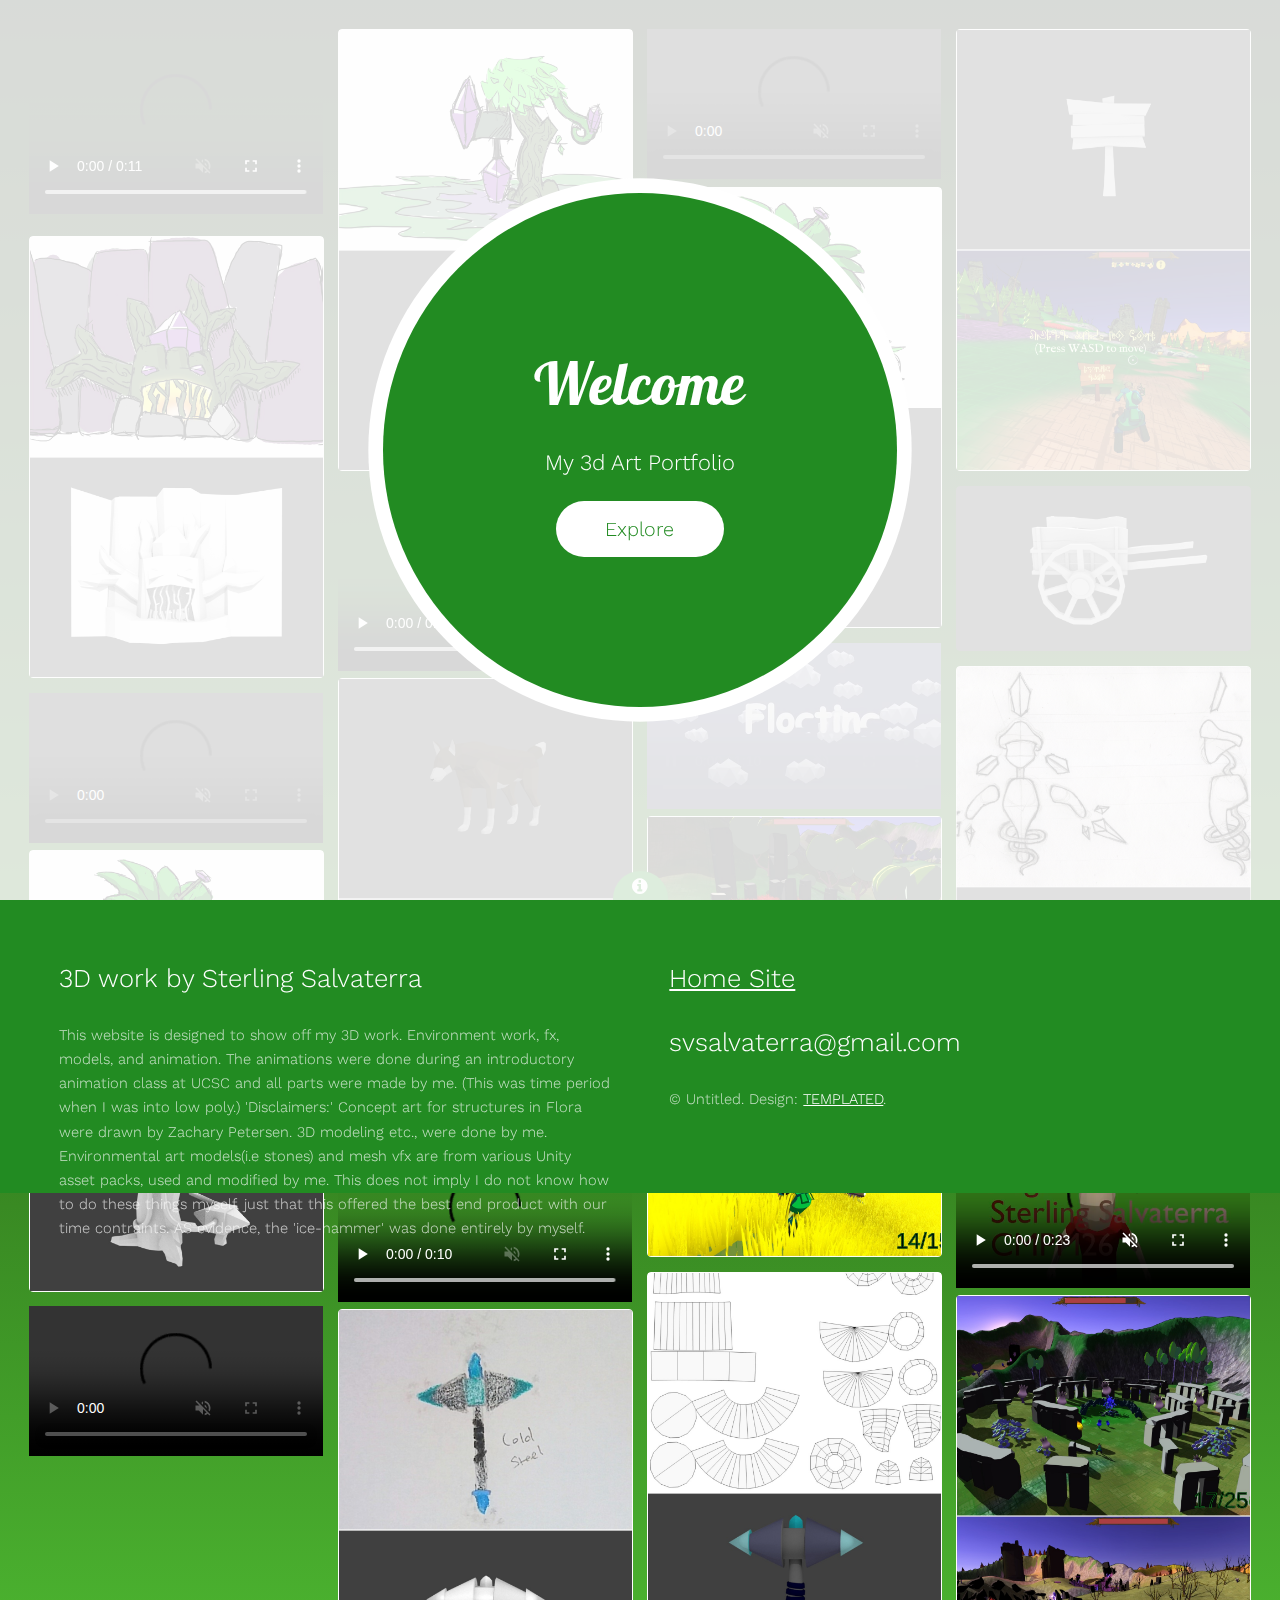
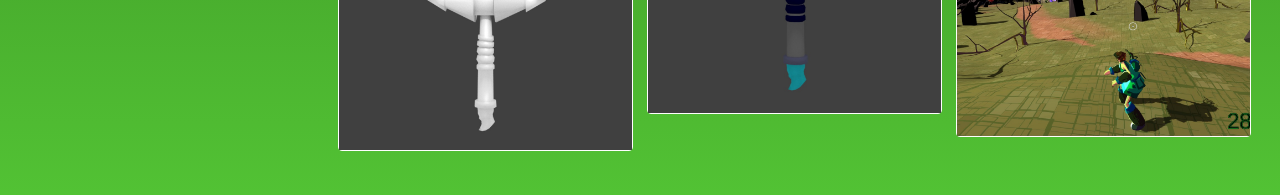
==== GalleryHtml/index.html @ 3c6c3f81 "Make first commit" ====
<!DOCTYPE HTML>
<!--
	Radius by TEMPLATED
	templated.co @templatedco
	Released for free under the Creative Commons Attribution 3.0 license (templated.co/license)
-->
<html>
	<head>
		<title>Radius by TEMPLATED</title>
		<meta charset="utf-8" />
		<meta name="viewport" content="width=device-width, initial-scale=1" />
		<link rel="stylesheet" href="assets/css/main.css" />
	</head>
	<body>

		<!-- Header -->
			<header id="header">
				<div class="inner">
					<div class="content">
						<h1>Welcome</h1>
						<h2>My 3d Art Portfolio</h2>
						<a href="" class="button big alt"><span>Explore</span></a>
					</div>
					<a href="#" class="button hidden"><span>Let's Go</span></a>
				</div>
			</header>

		<!-- Main -->
			<div id="main">
				<div class="inner">
					<div class="columns">

						<!-- Column 1 (horizontal, vertical, horizontal, vertical) -->
							<!--<div class="image fit">
								<a href=""><img src="images/test.png" alt="" /></a>
							</div>-->
                            <div class="image fit">
								<a>
                                <video autoplay="autoplay" loop="loop"  width="100%" heigth="100%" controls muted>
                                  <source src="images/Furnace.mp4" type="video/mp4" />
                                  <img src="images/FurnaceSC.png"></video></a>
                           </div>
							<div class="image fit">
								<a ><img src="images/pic02.jpg" alt="" /></a>
							</div>
							<a >
                                <video autoplay="autoplay" loop="loop"  width="100%" heigth="100%" controls muted>
                                  <source src="images/Heart.mp4" type="video/mp4" />
                                  <img src="images/HeartSC.png"></video></a>
							<div class="image fit">
								<a><img src="images/pic04.jpg" alt="" /></a>
							</div>
                        <a >
                                <video autoplay="autoplay" loop="loop"  width="100%" heigth="100%" controls muted>
                                  <source src="images/icehammervid.mp4" type="video/mp4" />
                                  <img src="images/icehammer_colored.png"></video></a>
                        

						<!-- Column 2 (vertical, horizontal, vertical, horizontal) -->
							<div class="image fit">
								<a ><img src="images/pic06.jpg" alt="" /></a>
							</div>
							<a >
                                <video autoplay="autoplay" loop="loop"  width="100%" heigth="100%" controls muted>
                                  <source src="images/Spawner.mp4" type="video/mp4" />
                                  <img src="images/SpawnerSc.png"></video></a>
							<div class="image fit">
								<a ><img src="images/wolf.jpg" alt="" /></a>
							</div>
							<a >
                                <video autoplay="autoplay" loop="loop"  width="100%" heigth="100%" controls muted>
                                  <source src="images/Orbit.mp4" type="video/mp4" />
                                  <img src="images/SlowShrine.png"></video></a>
                          <div class="image fit">
								<a ><img src="images/BasicIceHammer.jpg" alt="" /></a>
							</div>

						<!-- Column 3 (horizontal, vertical, horizontal, vertical) -->
							<a>
                                <video autoplay="autoplay" loop="loop"  width="100%" heigth="100%" controls muted>
                                  <source src="images/Generator.mp4" type="video/mp4" />
                                  <img src="images/GeneratorSC.png"></video></a>
							<div class="image fit">
								<a><img src="images/pic04.jpg" alt="" /></a>
							</div>
							<a >
                                <video autoplay="autoplay" loop="loop"  width="100%" heigth="100%" controls muted>
                                  <source src="images/Long%20Project.mp4" type="video/mp4" />
                                  <img src="images/SpawnerSc.png"></video></a>
							<div class="image fit">
								<a ><img src="images/env.jpg" alt="" /></a>
							</div>
                        <div class="image fit">
								<a ><img src="images/UVIceHammer.jpg" alt="" /></a>
							</div>

						<!-- Column 4 (vertical, horizontal, vertical, horizontal) -->
							<div class="image fit">
								<a ><img src="images/Sign.jpg" alt="" /></a>
							</div>
							<div class="image fit">
								<a><img src="images/cart.png" alt="" /></a>
							</div>
							<div class="image fit">
								<a><img src="images/conceptMonst.jpg" alt="" /></a>
							</div>
							<a>
                                <video autoplay="autoplay" loop="loop"  width="100%" heigth="100%" controls muted>
                                  <source src="images/Popped.mp4" type="video/mp4" />
                                  <img src="images/NecroShrine.png"></video></a>
                        <div class="image fit">
								<a ><img src="images/env1.jpg" alt="" /></a>
							</div>
					</div>
				</div>
			</div>

		<!-- Footer -->
			<footer id="footer">
				<a href="#" class="info fa fa-info-circle"><span>About</span></a>
				<div class="inner">
					<div class="content">
						<h3>3D work by Sterling Salvaterra</h3>
						<p>This website is designed to show off my 3D work. Environment work, fx, models, and animation. The animations were done during an introductory animation class at UCSC and all parts were made by me. (This was time period when I was into low poly.) 'Disclaimers:' Concept art for structures in Flora were drawn by Zachary Petersen. 3D modeling etc., were done by me. Environmental art models(i.e stones) and mesh vfx are from various Unity asset packs, used and modified by me. This does not imply I do not know how to do these things myself, just that this offered the best end product with our time contraints. AS evidence, the 'ice-hammer' was done entirely by myself.</p>
					</div>
					<div class="copyright">
						<a href='../index.html'><h3>Home Site</h3></a>
                        <h3>svsalvaterra@gmail.com</h3>
						&copy; Untitled. Design: <a href="https://templated.co">TEMPLATED</a>. 
					</div>
				</div>
			</footer>

		<!-- Scripts -->
			<script src="assets/js/jquery.min.js"></script>
			<script src="assets/js/skel.min.js"></script>
			<script src="assets/js/util.js"></script>
			<script src="assets/js/main.js"></script>

	</body>
</html>
---- GalleryHtml/assets/css/main.css ----
@import url(font-awesome.min.css);
@import url(https://fonts.googleapis.com/css?family=Pattaya|Work+Sans:400,200,300);

/*
	Radius by TEMPLATED
	templated.co @templatedco
	Released for free under the Creative Commons Attribution 3.0 license (templated.co/license)
*/

/* Reset */

	html, body, div, span, applet, object, iframe, h1, h2, h3, h4, h5, h6, p, blockquote, pre, a, abbr, acronym, address, big, cite, code, del, dfn, em, img, ins, kbd, q, s, samp, small, strike, strong, sub, sup, tt, var, b, u, i, center, dl, dt, dd, ol, ul, li, fieldset, form, label, legend, table, caption, tbody, tfoot, thead, tr, th, td, article, aside, canvas, details, embed, figure, figcaption, footer, header, hgroup, menu, nav, output, ruby, section, summary, time, mark, audio, video {
		margin: 0;
		padding: 0;
		border: 0;
		font-size: 100%;
		font: inherit;
		vertical-align: baseline;
	}

	article, aside, details, figcaption, figure, footer, header, hgroup, menu, nav, section {
		display: block;
	}

	body {
		line-height: 1;
	}


	ol, ul {
		list-style: none;
	}

	blockquote, q {
		quotes: none;
	}

	blockquote:before, blockquote:after, q:before, q:after {
		content: '';
		content: none;
	}

	table {
		border-collapse: collapse;
		border-spacing: 0;
	}

	body {
		-webkit-text-size-adjust: none;
	}

/* Box Model */

	*, *:before, *:after {
		-moz-box-sizing: border-box;
		-webkit-box-sizing: border-box;
		box-sizing: border-box;
	}

/* Basic */

	@-ms-viewport {
		width: device-width;
	}

	@media screen and (max-width: 480px) {

		html, body {
			min-width: 320px;
		}

	}

	body {
		background: #fff;
	}

		body.is-loading *, body.is-loading *:before, body.is-loading *:after {
			-moz-animation: none !important;
			-webkit-animation: none !important;
			-ms-animation: none !important;
			animation: none !important;
			-moz-transition: none !important;
			-webkit-transition: none !important;
			-ms-transition: none !important;
			transition: none !important;
		}

/* Type */

	body {
		background-color: #fff;
		color: #444;
	}

	body, input, select, textarea {
		font-family: "Work Sans", sans-serif;
		font-size: 13pt;
		font-weight: 300;
		line-height: 1.65;
	}

		@media screen and (max-width: 1680px) {

			body, input, select, textarea {
				font-size: 11pt;
			}

		}

		@media screen and (max-width: 1280px) {

			body, input, select, textarea {
				font-size: 11pt;
			}

		}

		@media screen and (max-width: 980px) {

			body, input, select, textarea {
				font-size: 12pt;
			}

		}

		@media screen and (max-width: 736px) {

			body, input, select, textarea {
				font-size: 12pt;
			}

		}

		@media screen and (max-width: 480px) {

			body, input, select, textarea {
				font-size: 12pt;
			}

		}

	a {
		text-decoration: underline;
		outline: 0;
	}

		a:hover {
			text-decoration: none;
		}

	strong, b {
		font-weight: 300;
	}

	em, i {
		font-style: italic;
	}

	p {
		margin: 0 0 2em 0;
	}

	h1, h2, h3, h4, h5, h6 {
		font-weight: 300;
		line-height: 1.5;
		margin: 0 0 1em 0;
	}

		h1 a, h2 a, h3 a, h4 a, h5 a, h6 a {
			color: inherit;
			text-decoration: none;
		}

	h2 {
		font-size: 1.75em;
	}

	h3 {
		font-size: 1.35em;
	}

	h4 {
		font-size: 1.1em;
	}

	h5 {
		font-size: 0.9em;
	}

	h6 {
		font-size: 0.7em;
	}

	sub {
		font-size: 0.8em;
		position: relative;
		top: 0.5em;
	}

	sup {
		font-size: 0.8em;
		position: relative;
		top: -0.5em;
	}

	blockquote {
		border-left: solid 4px;
		font-style: italic;
		margin: 0 0 2em 0;
		padding: 0.5em 0 0.5em 2em;
	}

	code {
		border-radius: 4px;
		border: solid 1px;
		font-family: "Courier New", monospace;
		font-size: 0.9em;
		margin: 0 0.25em;
		padding: 0.25em 0.65em;
	}

	pre {
		-webkit-overflow-scrolling: touch;
		font-family: "Courier New", monospace;
		font-size: 0.9em;
		margin: 0 0 2em 0;
	}

		pre code {
			display: block;
			line-height: 1.75;
			padding: 1em 1.5em;
			overflow-x: auto;
		}

	hr {
		border: 0;
		border-bottom: solid 1px;
		margin: 2em 0;
	}

		hr.major {
			margin: 3em 0;
		}

	.align-left {
		text-align: left;
	}

	.align-center {
		text-align: center;
	}

	.align-right {
		text-align: right;
	}

	input, select, textarea {
		color: #555;
	}

	a {
		color: #228B22;
	}

	strong, b {
		color: #555;
	}

	h1, h2, h3, h4, h5, h6 {
		color: #555;
	}

	blockquote {
		border-left-color: rgba(144, 144, 144, 0.25);
	}

	code {
		background: rgba(144, 144, 144, 0.075);
		border-color: rgba(144, 144, 144, 0.25);
	}

	hr {
		border-bottom-color: rgba(144, 144, 144, 0.25);
	}

/* Box */

	.box {
		border-radius: 4px;
		border: solid 1px;
		margin-bottom: 2em;
		padding: 1.5em;
	}

		.box > :last-child,
		.box > :last-child > :last-child,
		.box > :last-child > :last-child > :last-child {
			margin-bottom: 0;
		}

		.box.alt {
			border: 0;
			border-radius: 0;
			padding: 0;
		}

	.box {
		border-color: rgba(144, 144, 144, 0.25);
	}

/* Button */

	input[type="submit"],
	input[type="reset"],
	input[type="button"],
	button,
	.button {
		-moz-appearance: none;
		-webkit-appearance: none;
		-ms-appearance: none;
		appearance: none;
		-moz-transition: background-color 0.2s ease-in-out, color 0.2s ease-in-out;
		-webkit-transition: background-color 0.2s ease-in-out, color 0.2s ease-in-out;
		-ms-transition: background-color 0.2s ease-in-out, color 0.2s ease-in-out;
		transition: background-color 0.2s ease-in-out, color 0.2s ease-in-out;
		border-radius: 4px;
		border: 0;
		cursor: pointer;
		display: inline-block;
		font-weight: 300;
		height: 2.85em;
		line-height: 2.95em;
		padding: 0 2.5em;
		text-align: center;
		text-decoration: none;
		white-space: nowrap;
	}

		input[type="submit"].icon,
		input[type="reset"].icon,
		input[type="button"].icon,
		button.icon,
		.button.icon {
			padding-left: 1.35em;
		}

			input[type="submit"].icon:before,
			input[type="reset"].icon:before,
			input[type="button"].icon:before,
			button.icon:before,
			.button.icon:before {
				margin-right: 0.5em;
			}

		input[type="submit"].alt,
		input[type="reset"].alt,
		input[type="button"].alt,
		button.alt,
		.button.alt {
			background: #FFF;
			color: #228B22;
		}

		input[type="submit"].fit,
		input[type="reset"].fit,
		input[type="button"].fit,
		button.fit,
		.button.fit {
			display: block;
			margin: 0 0 1em 0;
			width: 100%;
		}

		input[type="submit"].small,
		input[type="reset"].small,
		input[type="button"].small,
		button.small,
		.button.small {
			font-size: 0.8em;
		}

		input[type="submit"].big,
		input[type="reset"].big,
		input[type="button"].big,
		button.big,
		.button.big {
			font-size: 1.35em;
		}

		input[type="submit"].disabled, input[type="submit"]:disabled,
		input[type="reset"].disabled,
		input[type="reset"]:disabled,
		input[type="button"].disabled,
		input[type="button"]:disabled,
		button.disabled,
		button:disabled,
		.button.disabled,
		.button:disabled {
			-moz-pointer-events: none;
			-webkit-pointer-events: none;
			-ms-pointer-events: none;
			pointer-events: none;
			opacity: 0.25;
		}

		@media screen and (max-width: 480px) {

			input[type="submit"],
			input[type="reset"],
			input[type="button"],
			button,
			.button {
				padding: 0;
			}

		}

/* Form */

	form {
		margin: 0 0 2em 0;
	}

	label {
		display: block;
		font-size: 0.9em;
		font-weight: 300;
		margin: 0 0 1em 0;
	}

	input[type="text"],
	input[type="password"],
	input[type="email"],
	select,
	textarea {
		-moz-appearance: none;
		-webkit-appearance: none;
		-ms-appearance: none;
		appearance: none;
		border-radius: 4px;
		border: none;
		border: solid 1px;
		color: inherit;
		display: block;
		outline: 0;
		padding: 0 1em;
		text-decoration: none;
		width: 100%;
	}

		input[type="text"]:invalid,
		input[type="password"]:invalid,
		input[type="email"]:invalid,
		select:invalid,
		textarea:invalid {
			box-shadow: none;
		}

	.select-wrapper {
		text-decoration: none;
		display: block;
		position: relative;
	}

		.select-wrapper:before {
			-moz-osx-font-smoothing: grayscale;
			-webkit-font-smoothing: antialiased;
			font-family: FontAwesome;
			font-style: normal;
			font-weight: normal;
			text-transform: none !important;
		}

		.select-wrapper:before {
			content: '\f078';
			display: block;
			height: 2.75em;
			line-height: 2.75em;
			pointer-events: none;
			position: absolute;
			right: 0;
			text-align: center;
			top: 0;
			width: 2.75em;
		}

		.select-wrapper select::-ms-expand {
			display: none;
		}

	input[type="text"],
	input[type="password"],
	input[type="email"],
	select {
		height: 2.75em;
	}

	textarea {
		padding: 0.75em 1em;
	}

	input[type="checkbox"],
	input[type="radio"] {
		-moz-appearance: none;
		-webkit-appearance: none;
		-ms-appearance: none;
		appearance: none;
		display: block;
		float: left;
		margin-right: -2em;
		opacity: 0;
		width: 1em;
		z-index: -1;
	}

		input[type="checkbox"] + label,
		input[type="radio"] + label {
			text-decoration: none;
			cursor: pointer;
			display: inline-block;
			font-size: 1em;
			font-weight: 300;
			padding-left: 2.4em;
			padding-right: 0.75em;
			position: relative;
		}

			input[type="checkbox"] + label:before,
			input[type="radio"] + label:before {
				-moz-osx-font-smoothing: grayscale;
				-webkit-font-smoothing: antialiased;
				font-family: FontAwesome;
				font-style: normal;
				font-weight: normal;
				text-transform: none !important;
			}

			input[type="checkbox"] + label:before,
			input[type="radio"] + label:before {
				border-radius: 4px;
				border: solid 1px;
				content: '';
				display: inline-block;
				height: 1.65em;
				left: 0;
				line-height: 1.58125em;
				position: absolute;
				text-align: center;
				top: 0;
				width: 1.65em;
			}

		input[type="checkbox"]:checked + label:before,
		input[type="radio"]:checked + label:before {
			content: '\f00c';
		}

	input[type="checkbox"] + label:before {
		border-radius: 4px;
	}

	input[type="radio"] + label:before {
		border-radius: 100%;
	}

	::-webkit-input-placeholder {
		opacity: 1.0;
	}

	:-moz-placeholder {
		opacity: 1.0;
	}

	::-moz-placeholder {
		opacity: 1.0;
	}

	:-ms-input-placeholder {
		opacity: 1.0;
	}

	.formerize-placeholder {
		opacity: 1.0;
	}

	label {
		color: #555;
	}

	input[type="text"],
	input[type="password"],
	input[type="email"],
	select,
	textarea {
		background: rgba(144, 144, 144, 0.075);
		border-color: rgba(144, 144, 144, 0.25);
	}

		input[type="text"]:focus,
		input[type="password"]:focus,
		input[type="email"]:focus,
		select:focus,
		textarea:focus {
			border-color: #228B22;
			box-shadow: 0 0 0 1px #228B22;
		}

	.select-wrapper:before {
		color: rgba(144, 144, 144, 0.25);
	}

	input[type="checkbox"] + label,
	input[type="radio"] + label {
		color: #444;
	}

		input[type="checkbox"] + label:before,
		input[type="radio"] + label:before {
			background: rgba(144, 144, 144, 0.075);
			border-color: rgba(144, 144, 144, 0.25);
		}

	input[type="checkbox"]:checked + label:before,
	input[type="radio"]:checked + label:before {
		background-color: #228B22;
		border-color: #228B22;
		color: #ffffff;
	}

	input[type="checkbox"]:focus + label:before,
	input[type="radio"]:focus + label:before {
		border-color: #228B22;
		box-shadow: 0 0 0 1px #228B22;
	}

	::-webkit-input-placeholder {
		color: #bbb !important;
	}

	:-moz-placeholder {
		color: #bbb !important;
	}

	::-moz-placeholder {
		color: #bbb !important;
	}

	:-ms-input-placeholder {
		color: #bbb !important;
	}

	.formerize-placeholder {
		color: #bbb !important;
	}

/* Icon */

	.icon {
		text-decoration: none;
		border-bottom: none;
		position: relative;
	}

		.icon:before {
			-moz-osx-font-smoothing: grayscale;
			-webkit-font-smoothing: antialiased;
			font-family: FontAwesome;
			font-style: normal;
			font-weight: normal;
			text-transform: none !important;
		}

		.icon > .label {
			display: none;
		}

/* Image */

	.image {
		border-radius: 4px;
		border: 0;
		display: inline-block;
		position: relative;
	}

		.image img {
			border-radius: 4px;
			display: block;
		}

		.image.left, .image.right {
			max-width: 40%;
		}

			.image.left img, .image.right img {
				width: 100%;
			}

		.image.left {
			float: left;
			margin: 0 1.5em 1em 0;
			top: 0.25em;
		}

		.image.right {
			float: right;
			margin: 0 0 1em 1.5em;
			top: 0.25em;
		}

		.image.fit {
			display: block;
			margin: 0 0 2em 0;
			width: 100%;
		}

			.image.fit img {
				width: 100%;
			}

		.image.main {
			display: block;
			margin: 0 0 3em 0;
			width: 100%;
		}

			.image.main img {
				width: 100%;
			}

/* List */

	ol {
		list-style: decimal;
		margin: 0 0 2em 0;
		padding-left: 1.25em;
	}

		ol li {
			padding-left: 0.25em;
		}

	ul {
		list-style: disc;
		margin: 0 0 2em 0;
		padding-left: 1em;
	}

		ul li {
			padding-left: 0.5em;
		}

		ul.alt {
			list-style: none;
			padding-left: 0;
		}

			ul.alt li {
				border-top: solid 1px;
				padding: 0.5em 0;
			}

				ul.alt li:first-child {
					border-top: 0;
					padding-top: 0;
				}

		ul.icons {
			cursor: default;
			list-style: none;
			padding-left: 0;
		}

			ul.icons li {
				display: inline-block;
				padding: 0 1em 0 0;
			}

				ul.icons li:last-child {
					padding-right: 0;
				}

				ul.icons li .icon:before {
					font-size: 2em;
				}

		ul.actions {
			cursor: default;
			list-style: none;
			padding-left: 0;
		}

			ul.actions li {
				display: inline-block;
				padding: 0 1em 0 0;
				vertical-align: middle;
			}

				ul.actions li:last-child {
					padding-right: 0;
				}

			ul.actions.small li {
				padding: 0 0.5em 0 0;
			}

			ul.actions.vertical li {
				display: block;
				padding: 1em 0 0 0;
			}

				ul.actions.vertical li:first-child {
					padding-top: 0;
				}

				ul.actions.vertical li > * {
					margin-bottom: 0;
				}

			ul.actions.vertical.small li {
				padding: 0.5em 0 0 0;
			}

				ul.actions.vertical.small li:first-child {
					padding-top: 0;
				}

			ul.actions.fit {
				display: table;
				margin-left: -1em;
				padding: 0;
				table-layout: fixed;
				width: calc(100% + 1em);
			}

				ul.actions.fit li {
					display: table-cell;
					padding: 0 0 0 1em;
				}

					ul.actions.fit li > * {
						margin-bottom: 0;
					}

				ul.actions.fit.small {
					margin-left: -0.5em;
					width: calc(100% + 0.5em);
				}

					ul.actions.fit.small li {
						padding: 0 0 0 0.5em;
					}

			@media screen and (max-width: 480px) {

				ul.actions {
					margin: 0 0 2em 0;
				}

					ul.actions li {
						padding: 1em 0 0 0;
						display: block;
						text-align: center;
						width: 100%;
					}

						ul.actions li:first-child {
							padding-top: 0;
						}

						ul.actions li > * {
							width: 100%;
							margin: 0 !important;
						}

							ul.actions li > *.icon:before {
								margin-left: -2em;
							}

					ul.actions.small li {
						padding: 0.5em 0 0 0;
					}

						ul.actions.small li:first-child {
							padding-top: 0;
						}

			}

	dl {
		margin: 0 0 2em 0;
	}

		dl dt {
			display: block;
			font-weight: 300;
			margin: 0 0 1em 0;
		}

		dl dd {
			margin-left: 2em;
		}

	ul.alt li {
		border-top-color: rgba(144, 144, 144, 0.25);
	}

/* Columns */

	.columns {
		position: relative;
		-moz-column-count: 4;
		-webkit-column-count: 4;
		column-count: 4;
		-moz-column-gap: 1em;
		-webkit-column-gap: 1em;
		column-gap: 1em;
	}

		.columns .image {
			position: relative;
			display: inline-block;
			margin: 0 0 .5em;
			width: 100%;
			overflow: hidden;
		}

			.columns .image img {
				-moz-transition: -moz-transform 0.2s ease-in-out;
				-webkit-transition: -webkit-transform 0.2s ease-in-out;
				-ms-transition: -ms-transform 0.2s ease-in-out;
				transition: transform 0.2s ease-in-out;
				-webkit-backface-visibility: hidden;
				-webkit-transform: translate3D(0, 0, 0);
			}

			.columns .image:hover img {
				-moz-transform: scale(1.1);
				-webkit-transform: scale(1.1);
				-ms-transform: scale(1.1);
				transform: scale(1.1);
			}

		@media screen and (max-width: 736px) {

			.columns {
				-moz-column-count: 2;
				-webkit-column-count: 2;
				column-count: 2;
			}

		}

		@media screen and (max-width: 480px) {

			.columns {
				-moz-column-count: 1;
				-webkit-column-count: 1;
				column-count: 1;
			}

		}

/* Preview */

	#preview {
		position: relative;
		padding: 1em;
	}

		#preview .inner {
			max-width: 70em;
			margin: 0 auto;
		}

		#preview .image {
			margin: 0;
		}

		#preview.vertical .inner {
			display: -ms-flexbox;
			display: -moz-flex;
			display: -webkit-flex;
			display: -ms-flex;
			display: flex;
		}

			#preview.vertical .inner .image {
				-ms-flex: 1 1 calc(100% - 50px);
				flex: 1 1 calc(100% - 50px);
				max-width: 100%;
				width: 50%;
			}

			#preview.vertical .inner .content {
				-ms-flex: 1 1 calc(100% - 50px);
				flex: 1 1 calc(100% - 50px);
				max-width: 100%;
				width: 50%;
			}

		#preview .nav {
			-moz-transition: background-color 0.2s ease-in-out;
			-webkit-transition: background-color 0.2s ease-in-out;
			-ms-transition: background-color 0.2s ease-in-out;
			transition: background-color 0.2s ease-in-out;
			position: fixed;
			height: 2em;
			width: 2em;
			background: #fff;
			border-radius: 100%;
			line-height: 2em;
			top: 50%;
			font-size: 1.75em;
			text-align: center;
			z-index: 10003;
		}

			#preview .nav:hover {
				background: #FFF;
			}

			#preview .nav.previous {
				left: -.4em;
			}

			#preview .nav.next {
				right: -.4em;
			}

		#preview .content {
			padding: 3em 2em;
		}

			#preview .content header h2 {
				font-size: 2.5em;
				color: #228B22;
			}

		@media screen and (max-width: 1680px) {

			#preview .inner {
				max-width: 55em;
			}

		}

		@media screen and (max-width: 980px) {

			#preview.vertical .inner {
				-moz-flex-wrap: wrap;
				-webkit-flex-wrap: wrap;
				-ms-flex-wrap: wrap;
				flex-wrap: wrap;
			}

		}

		@media screen and (max-width: 736px) {

			#preview .content {
				padding: 2em;
			}

				#preview .content header h2 {
					font-size: 2em;
				}

		}

/* Section/Article */

	section.special, article.special {
		text-align: center;
	}

	header p {
		position: relative;
		margin: 0 0 1.5em 0;
	}

	header h2 + p {
		font-size: 1.25em;
		margin-top: -1em;
	}

	header h3 + p {
		font-size: 1.1em;
		margin-top: -0.8em;
	}

	header h4 + p,
	header h5 + p,
	header h6 + p {
		font-size: 0.9em;
		margin-top: -0.6em;
	}

	header p {
		color: #bbb;
	}

/* Table */

	.table-wrapper {
		-webkit-overflow-scrolling: touch;
		overflow-x: auto;
	}

	table {
		margin: 0 0 2em 0;
		width: 100%;
	}

		table tbody tr {
			border: solid 1px;
			border-left: 0;
			border-right: 0;
		}

		table td {
			padding: 0.75em 0.75em;
		}

		table th {
			font-size: 0.9em;
			font-weight: 300;
			padding: 0 0.75em 0.75em 0.75em;
			text-align: left;
		}

		table thead {
			border-bottom: solid 2px;
		}

		table tfoot {
			border-top: solid 2px;
		}

		table.alt {
			border-collapse: separate;
		}

			table.alt tbody tr td {
				border: solid 1px;
				border-left-width: 0;
				border-top-width: 0;
			}

				table.alt tbody tr td:first-child {
					border-left-width: 1px;
				}

			table.alt tbody tr:first-child td {
				border-top-width: 1px;
			}

			table.alt thead {
				border-bottom: 0;
			}

			table.alt tfoot {
				border-top: 0;
			}

	table tbody tr {
		border-color: rgba(144, 144, 144, 0.25);
	}

		table tbody tr:nth-child(2n + 1) {
			background-color: rgba(144, 144, 144, 0.075);
		}

	table th {
		color: #555;
	}

	table thead {
		border-bottom-color: rgba(144, 144, 144, 0.25);
	}

	table tfoot {
		border-top-color: rgba(144, 144, 144, 0.25);
	}

	table.alt tbody tr td {
		border-color: rgba(144, 144, 144, 0.25);
	}

/* Header */

	#header {
		-moz-transition: background 1s ease-in-out, height 0.2s ease-in-out;
		-webkit-transition: background 1s ease-in-out, height 0.2s ease-in-out;
		-ms-transition: background 1s ease-in-out, height 0.2s ease-in-out;
		transition: background 1s ease-in-out, height 0.2s ease-in-out;
		display: -moz-flex;
		display: -webkit-flex;
		display: -ms-flex;
		display: flex;
		-moz-justify-content: center;
		-webkit-justify-content: center;
		-ms-justify-content: center;
		justify-content: center;
		-moz-align-items: center;
		-webkit-align-items: center;
		-ms-align-items: center;
		align-items: center;
		display: -ms-flexbox;
		-ms-flex-align: center;
		-ms-flex-pack: center;
		background: rgba(254, 254, 254, 0.85);
		position: fixed;
		top: 0;
		width: 100%;
		height: 100vh;
		z-index: 10001;
	}

		#header .inner {
			-moz-transition: height 0.2s ease-in-out, width 0.2s ease-in-out;
			-webkit-transition: height 0.2s ease-in-out, width 0.2s ease-in-out;
			-ms-transition: height 0.2s ease-in-out, width 0.2s ease-in-out;
			transition: height 0.2s ease-in-out, width 0.2s ease-in-out;
			display: -moz-flex;
			display: -webkit-flex;
			display: -ms-flex;
			display: flex;
			-moz-flex-direction: column;
			-webkit-flex-direction: column;
			-ms-flex-direction: column;
			flex-direction: column;
			-moz-justify-content: center;
			-webkit-justify-content: center;
			-ms-justify-content: center;
			justify-content: center;
			-moz-align-items: center;
			-webkit-align-items: center;
			-ms-align-items: center;
			align-items: center;
			display: -ms-flexbox;
			-ms-flex-align: center;
			-ms-flex-pack: center;
			background: #228B22;
			border-radius: 100%;
			width: 35em;
			height: 35em;
			padding: 4em;
			text-align: center;
			box-shadow: 0 0 0 1em #FFF;
			cursor: default;
		}

			#header .inner .content {
				-moz-transition: opacity 1s ease-in-out;
				-webkit-transition: opacity 1s ease-in-out;
				-ms-transition: opacity 1s ease-in-out;
				transition: opacity 1s ease-in-out;
				opacity: 1;
			}

				#header .inner .content h1 {
					font-size: 4em;
					font-family: 'Pattaya', sans-serif;
					margin: 0 0 .25em 0;
					color: #fff;
				}

				#header .inner .content h2 {
					font-size: 1.5em;
					color: #fff;
					margin: 0 0 1em 0;
				}

			#header .inner .button {
				-moz-transition: background 1s ease-in-out;
				-webkit-transition: background 1s ease-in-out;
				-ms-transition: background 1s ease-in-out;
				transition: background 1s ease-in-out;
				margin: 0;
				border-radius: 30px;
			}

				#header .inner .button.hidden {
					display: none;
					cursor: pointer;
				}

			#header .inner.hidden {
				display: none;
			}

		#header.hide, #header.preview {
			-moz-transition: background 0.2s ease-in-out, height 1s ease-in-out;
			-webkit-transition: background 0.2s ease-in-out, height 1s ease-in-out;
			-ms-transition: background 0.2s ease-in-out, height 1s ease-in-out;
			transition: background 0.2s ease-in-out, height 1s ease-in-out;
			background: none;
			height: 0;
		}

			#header.hide .inner, #header.preview .inner {
				height: 6em;
				width: 6em;
				padding: 2em;
			}

				#header.hide .inner .content, #header.preview .inner .content {
					opacity: 0;
				}

					#header.hide .inner .content h1, #header.preview .inner .content h1 {
						display: none;
					}

					#header.hide .inner .content h2, #header.preview .inner .content h2 {
						display: none;
					}

			#header.hide .button.big, #header.preview .button.big {
				display: none;
			}

			#header.hide .button.hidden, #header.preview .button.hidden {
				text-decoration: none;
				padding-top: 1.5em;
				padding-left: 0;
				padding-right: 0;
				background: none;
				display: inline-block;
			}

				#header.hide .button.hidden:before, #header.preview .button.hidden:before {
					-moz-osx-font-smoothing: grayscale;
					-webkit-font-smoothing: antialiased;
					font-family: FontAwesome;
					font-style: normal;
					font-weight: normal;
					text-transform: none !important;
				}

				#header.hide .button.hidden:before, #header.preview .button.hidden:before {
					content: '\f015';
					color: #FFF;
					font-size: 1.5em;
				}

				#header.hide .button.hidden span, #header.preview .button.hidden span {
					display: none;
				}

		@media screen and (max-width: 736px) {

			#header .inner {
				width: 25em;
				height: 25em;
				font-size: .75em;
				padding: 3em;
			}

		}

		@media screen and (max-width: 480px) {

			#header .inner {
				width: 26em;
				height: 26em;
				padding: 2em;
				font-size: .65em;
			}

				#header .inner .button {
					padding-left: 2em;
					padding-right: 2em;
				}

		}

/* Main */

	#main {
		padding: 2em;
       background: #52c234;  /* fallback for old browsers */
background: -webkit-linear-gradient(to bottom, #061700, #52c234);  /* Chrome 10-25, Safari 5.1-6 */
background: linear-gradient(to bottom, #061700, #52c234); /* W3C, IE 10+/ Edge, Firefox 16+, Chrome 26+, Opera 12+, Safari 7+ */


	}

		#main .inner {
			max-width: 100%;
		}

/* Footer */

	#footer {
		-moz-transition: bottom 0.2s ease;
		-webkit-transition: bottom 0.2s ease;
		-ms-transition: bottom 0.2s ease;
		transition: bottom 0.2s ease;
		position: fixed;
		bottom: -20em;
		color: #FFF;
		left: 0;
		width: 100%;
		text-align: center;
		z-index: 9999;
	}

		#footer.show {
			bottom: 0;
		}

		#footer .info {
			position: relative;
			display: inline-block;
			text-decoration: none;
			border-radius: 50% 50% 0 0;
			background: #228B22;
			width: 3em;
			height: 3em;
			margin-bottom: -1.75em;
			color: #FFF;
			font-size: 1.25em;
			padding-top: .35em;
		}

			#footer .info span {
				display: none;
			}

		#footer .inner {
			display: -moz-flex;
			display: -webkit-flex;
			display: -ms-flex;
			display: flex;
			-moz-justify-content: center;
			-webkit-justify-content: center;
			-ms-justify-content: center;
			justify-content: center;
			-moz-align-items: stretch;
			-webkit-align-items: stretch;
			-ms-align-items: stretch;
			align-items: stretch;
			display: -ms-flexbox;
			-ms-flex-align: center;
			-ms-flex-pack: center;
			position: relative;
			z-index: 10003;
			background: #228B22;
			padding: 2em;
			height: 20em;
		}

			#footer .inner .content,
			#footer .inner .copyright {
				width: 50%;
				text-align: left;
				color: rgba(255, 255, 255, 0.75);
				padding: 2em;
				display: inline-block;
			}

				#footer .inner .content h3,
				#footer .inner .copyright h3 {
					color: #FFF;
					font-size: 1.75em;
				}

				#footer .inner .content a,
				#footer .inner .copyright a {
					color: #FFF;
				}

					#footer .inner .content a:hover,
					#footer .inner .copyright a:hover {
						color: rgba(255, 255, 255, 0.75);
					}

				#footer .inner .content p,
				#footer .inner .copyright p {
					margin: 0;
				}

			#footer .inner .copyright ul {
				border-bottom: 1px solid rgba(255, 255, 255, 0.15);
				padding-bottom: 1em;
			}

		@media screen and (max-width: 980px) {

			#footer {
				position: relative;
				bottom: 0;
			}

				#footer .inner {
					height: auto;
					display: block;
				}

					#footer .inner .content,
					#footer .inner .copyright {
						display: block;
						width: 100%;
						text-align: center;
					}

				#footer .info {
					display: none;
				}

		}

		@media screen and (max-width: 480px) {

			#footer .inner {
				padding: 2em;
			}

				#footer .inner .content,
				#footer .inner .copyright {
					padding: 1em;
				}

		}
video{
    object-fit: cover;
}


/*original color 228B22 */
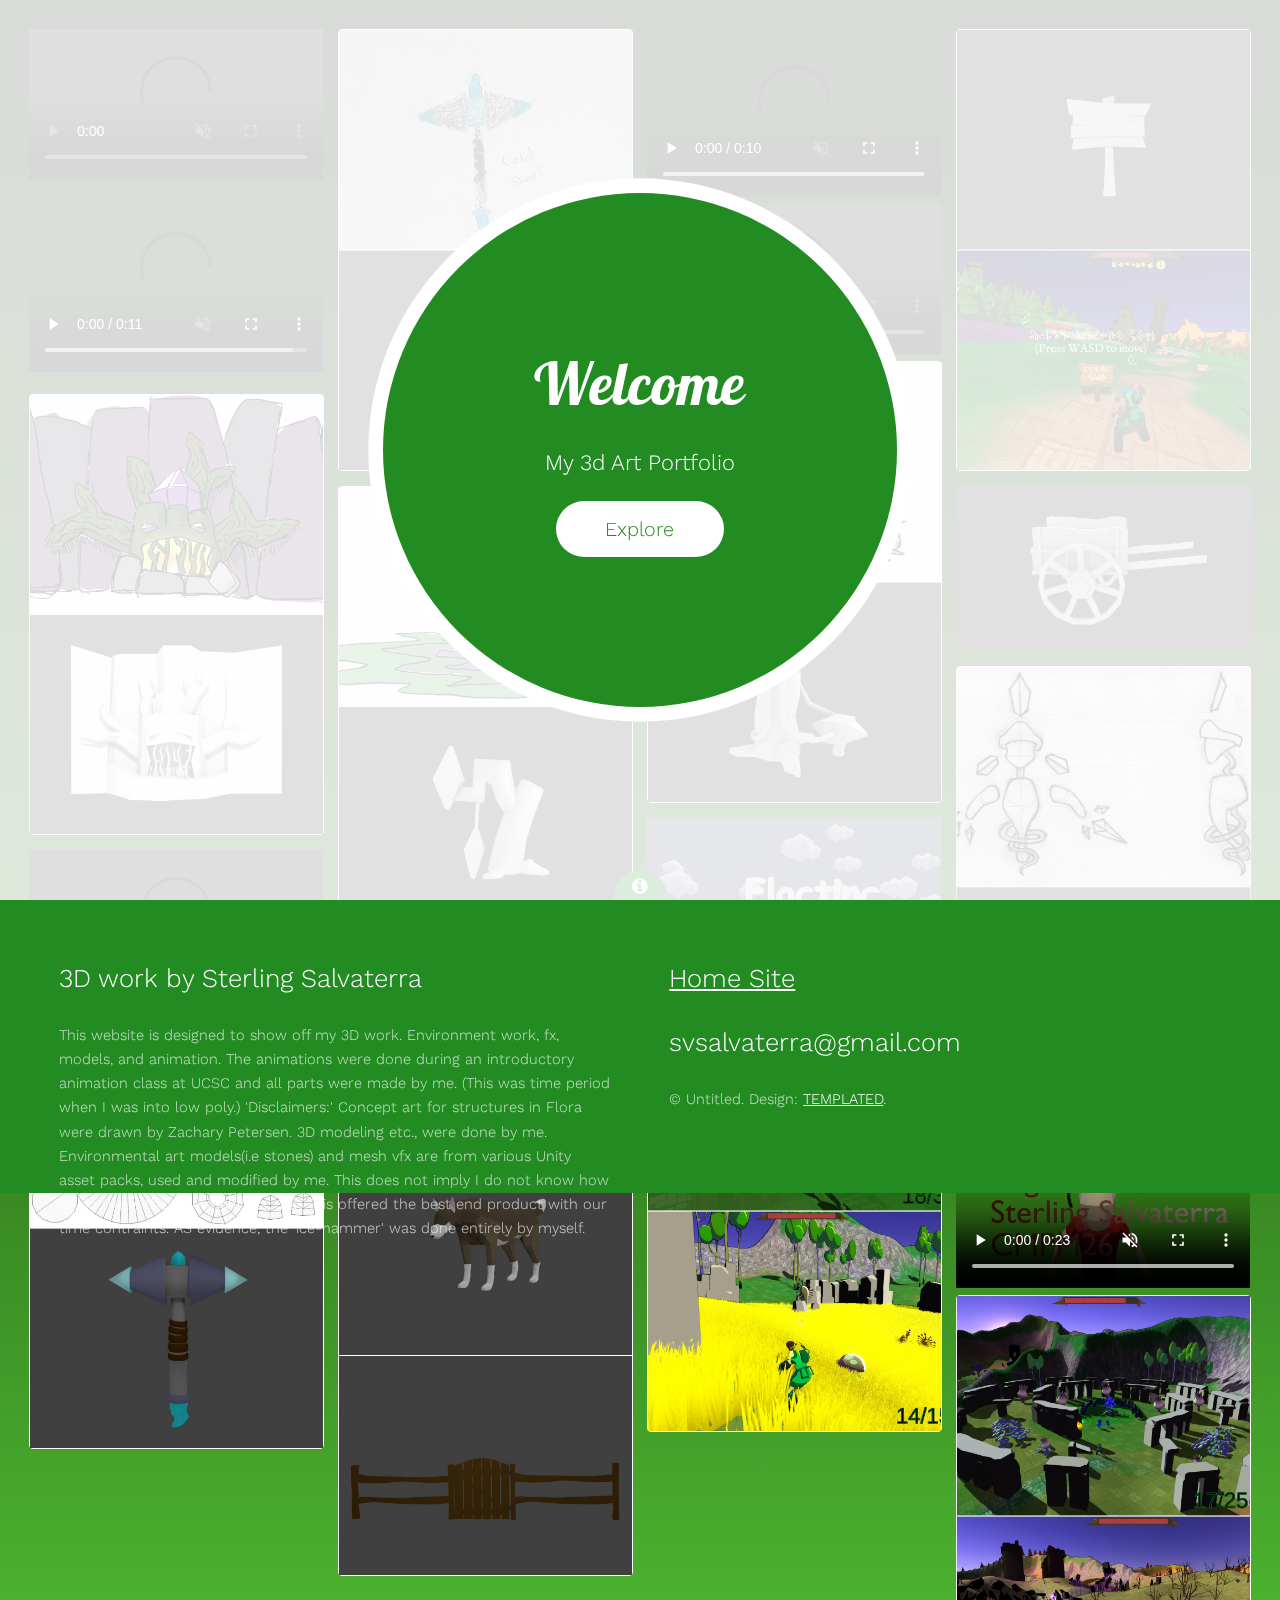
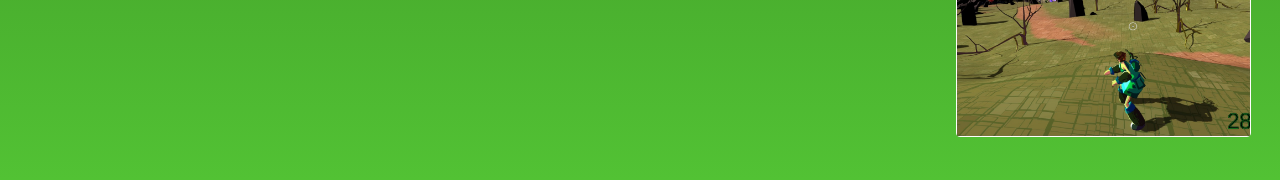
==== commit 7d7abfb0: "Change hammer color" ====
--- a/GalleryHtml/index.html
+++ b/GalleryHtml/index.html
@@ -34,6 +34,11 @@
 							<!--<div class="image fit">
 								<a href=""><img src="images/test.png" alt="" /></a>
 							</div>-->
+                        
+                             <a >
+                                <video autoplay="autoplay" loop="loop"  width="100%" heigth="100%" controls muted>
+                                  <source src="images/icehammervid.mp4" type="video/mp4" />
+                                  <img src="images/icehammer_colored.png"></video></a>
                             <div class="image fit">
 								<a>
                                 <video autoplay="autoplay" loop="loop"  width="100%" heigth="100%" controls muted>
@@ -48,15 +53,15 @@
                                   <source src="images/Heart.mp4" type="video/mp4" />
                                   <img src="images/HeartSC.png"></video></a>
 							<div class="image fit">
-								<a><img src="images/pic04.jpg" alt="" /></a>
+								<a><img src="images/UVIceHammer.jpg" alt="" /></a>
 							</div>
-                        <a >
-                                <video autoplay="autoplay" loop="loop"  width="100%" heigth="100%" controls muted>
-                                  <source src="images/icehammervid.mp4" type="video/mp4" />
-                                  <img src="images/icehammer_colored.png"></video></a>
+                       
                         
 
 						<!-- Column 2 (vertical, horizontal, vertical, horizontal) -->
+                            <div class="image fit">
+								<a><img src="images/BasicIceHammer.jpg" alt="" /></a>
+							</div>
 							<div class="image fit">
 								<a ><img src="images/pic06.jpg" alt="" /></a>
 							</div>
@@ -71,9 +76,6 @@
                                 <video autoplay="autoplay" loop="loop"  width="100%" heigth="100%" controls muted>
                                   <source src="images/Orbit.mp4" type="video/mp4" />
                                   <img src="images/SlowShrine.png"></video></a>
-                          <div class="image fit">
-								<a ><img src="images/BasicIceHammer.jpg" alt="" /></a>
-							</div>
 
 						<!-- Column 3 (horizontal, vertical, horizontal, vertical) -->
 							<a>
@@ -90,9 +92,7 @@
 							<div class="image fit">
 								<a ><img src="images/env.jpg" alt="" /></a>
 							</div>
-                        <div class="image fit">
-								<a ><img src="images/UVIceHammer.jpg" alt="" /></a>
-							</div>
+        
 
 						<!-- Column 4 (vertical, horizontal, vertical, horizontal) -->
 							<div class="image fit">
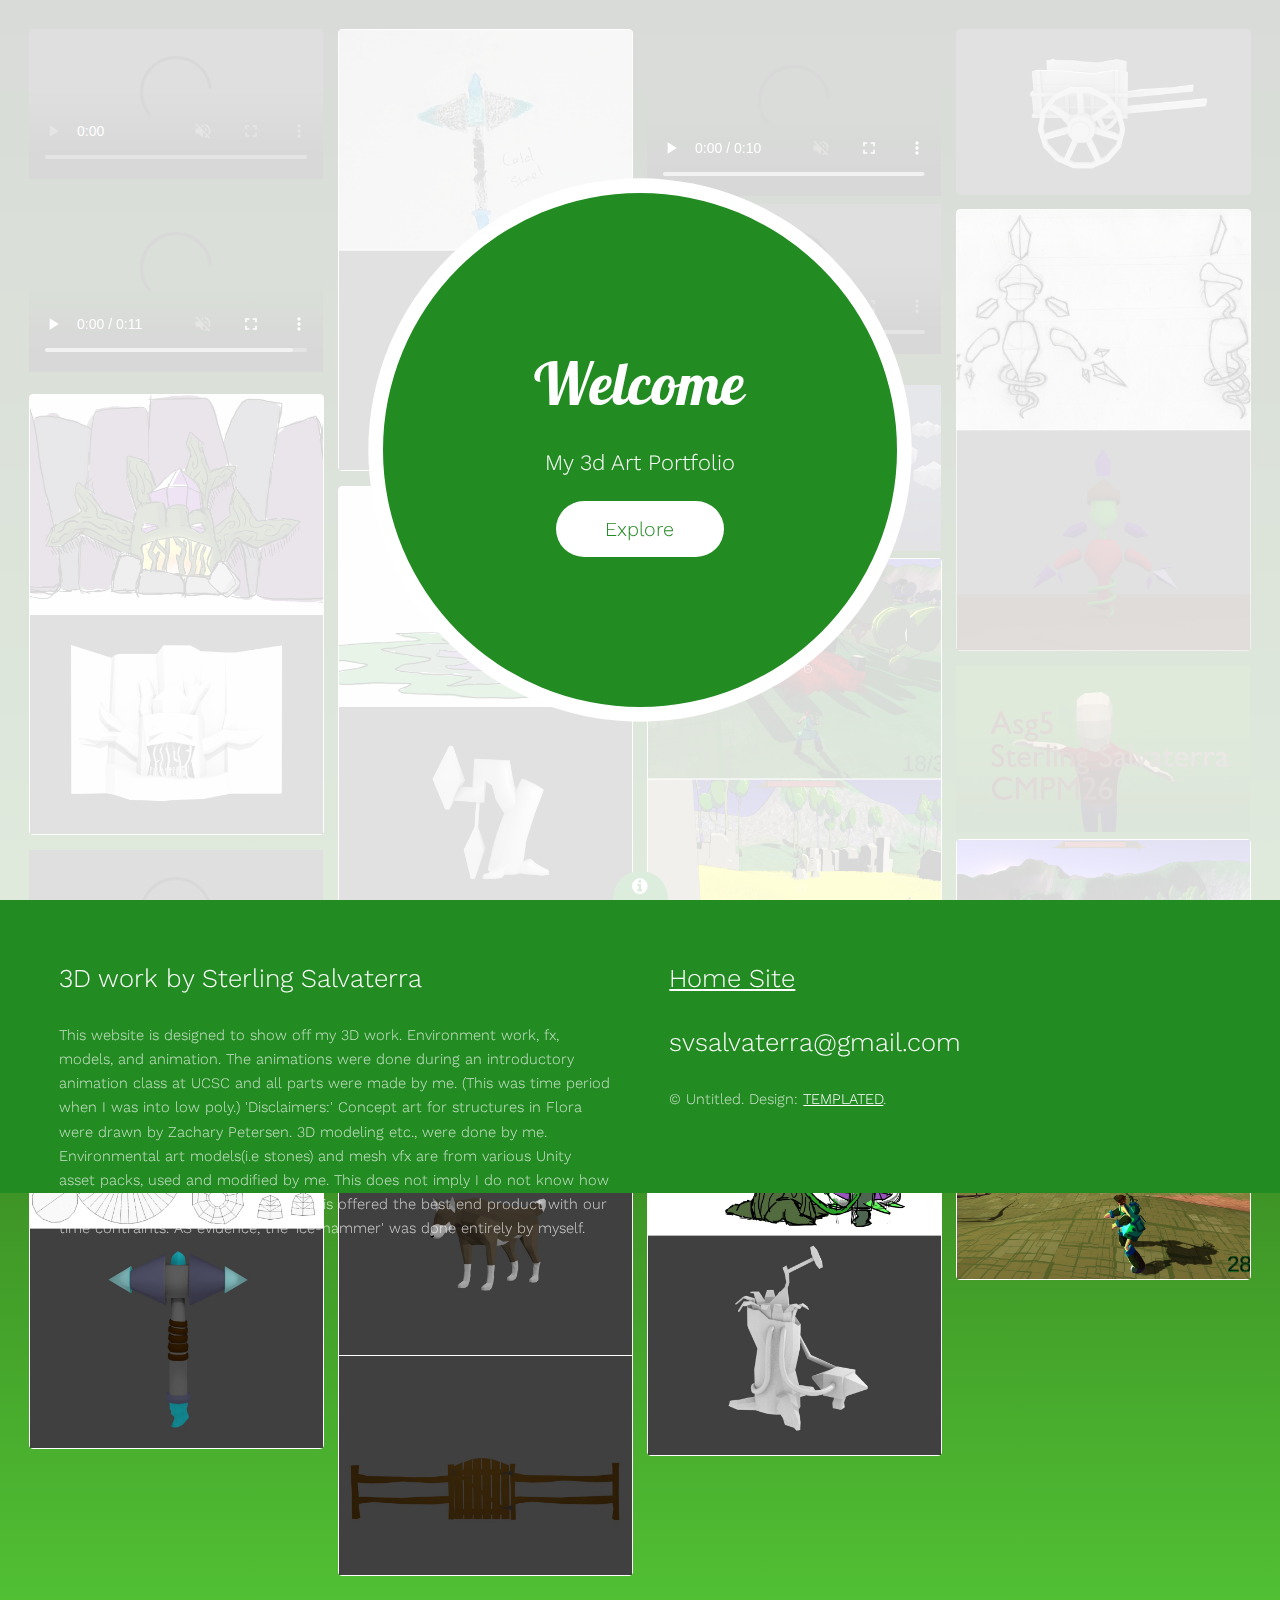
==== commit 73ef83ae: "Change image locations" ====
--- a/GalleryHtml/index.html
+++ b/GalleryHtml/index.html
@@ -83,7 +83,7 @@
                                   <source src="images/Generator.mp4" type="video/mp4" />
                                   <img src="images/GeneratorSC.png"></video></a>
 							<div class="image fit">
-								<a><img src="images/pic04.jpg" alt="" /></a>
+								<a><img src="images/sign.jpg" alt="" /></a>
 							</div>
 							<a >
                                 <video autoplay="autoplay" loop="loop"  width="100%" heigth="100%" controls muted>
@@ -96,7 +96,7 @@
 
 						<!-- Column 4 (vertical, horizontal, vertical, horizontal) -->
 							<div class="image fit">
-								<a ><img src="images/Sign.jpg" alt="" /></a>
+								<a ><img src="images/pic04.jpg" alt="" /></a>
 							</div>
 							<div class="image fit">
 								<a><img src="images/cart.png" alt="" /></a>
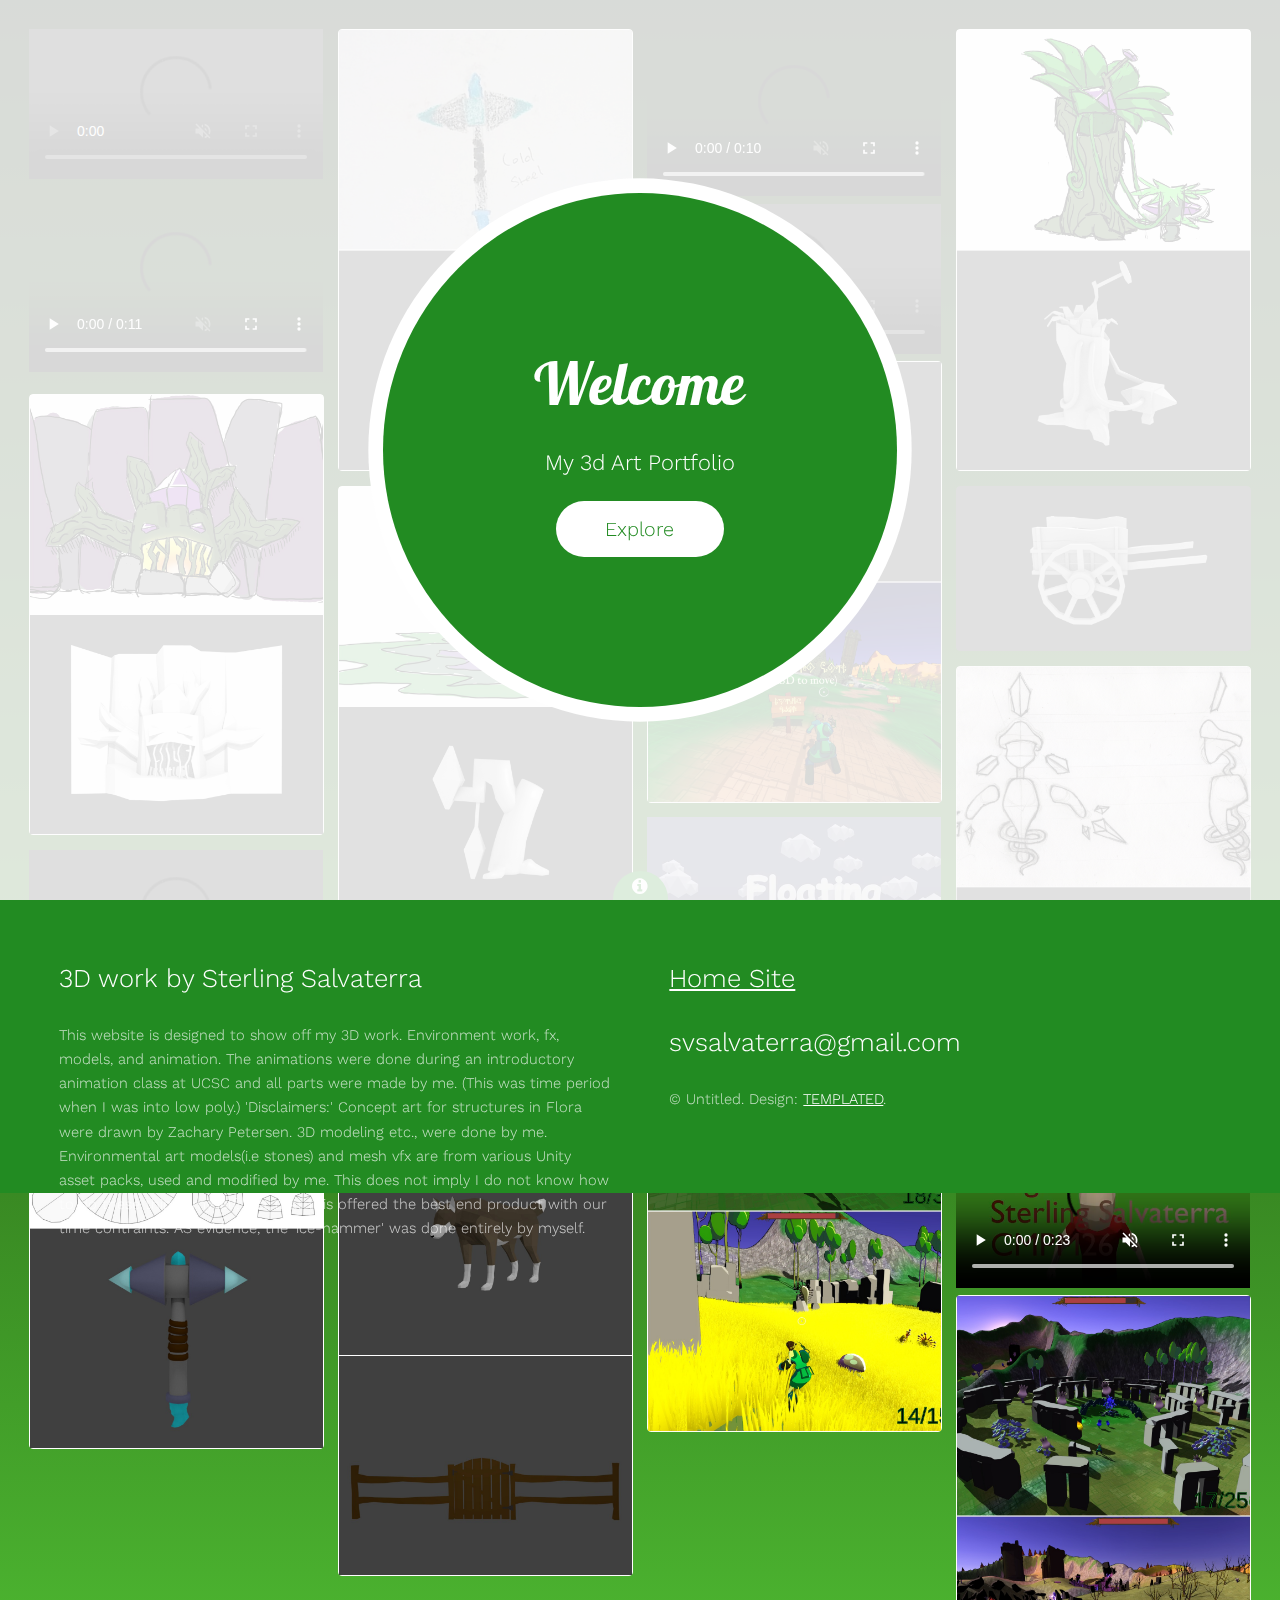
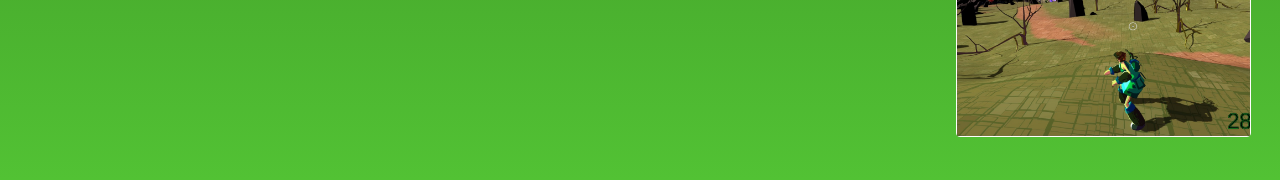
==== commit 1d330e53: "Fix image case sensitivity" ====
--- a/GalleryHtml/index.html
+++ b/GalleryHtml/index.html
@@ -83,7 +83,7 @@
                                   <source src="images/Generator.mp4" type="video/mp4" />
                                   <img src="images/GeneratorSC.png"></video></a>
 							<div class="image fit">
-								<a><img src="images/sign.jpg" alt="" /></a>
+								<a><img src="images/Sign.jpg" alt="" /></a>
 							</div>
 							<a >
                                 <video autoplay="autoplay" loop="loop"  width="100%" heigth="100%" controls muted>
